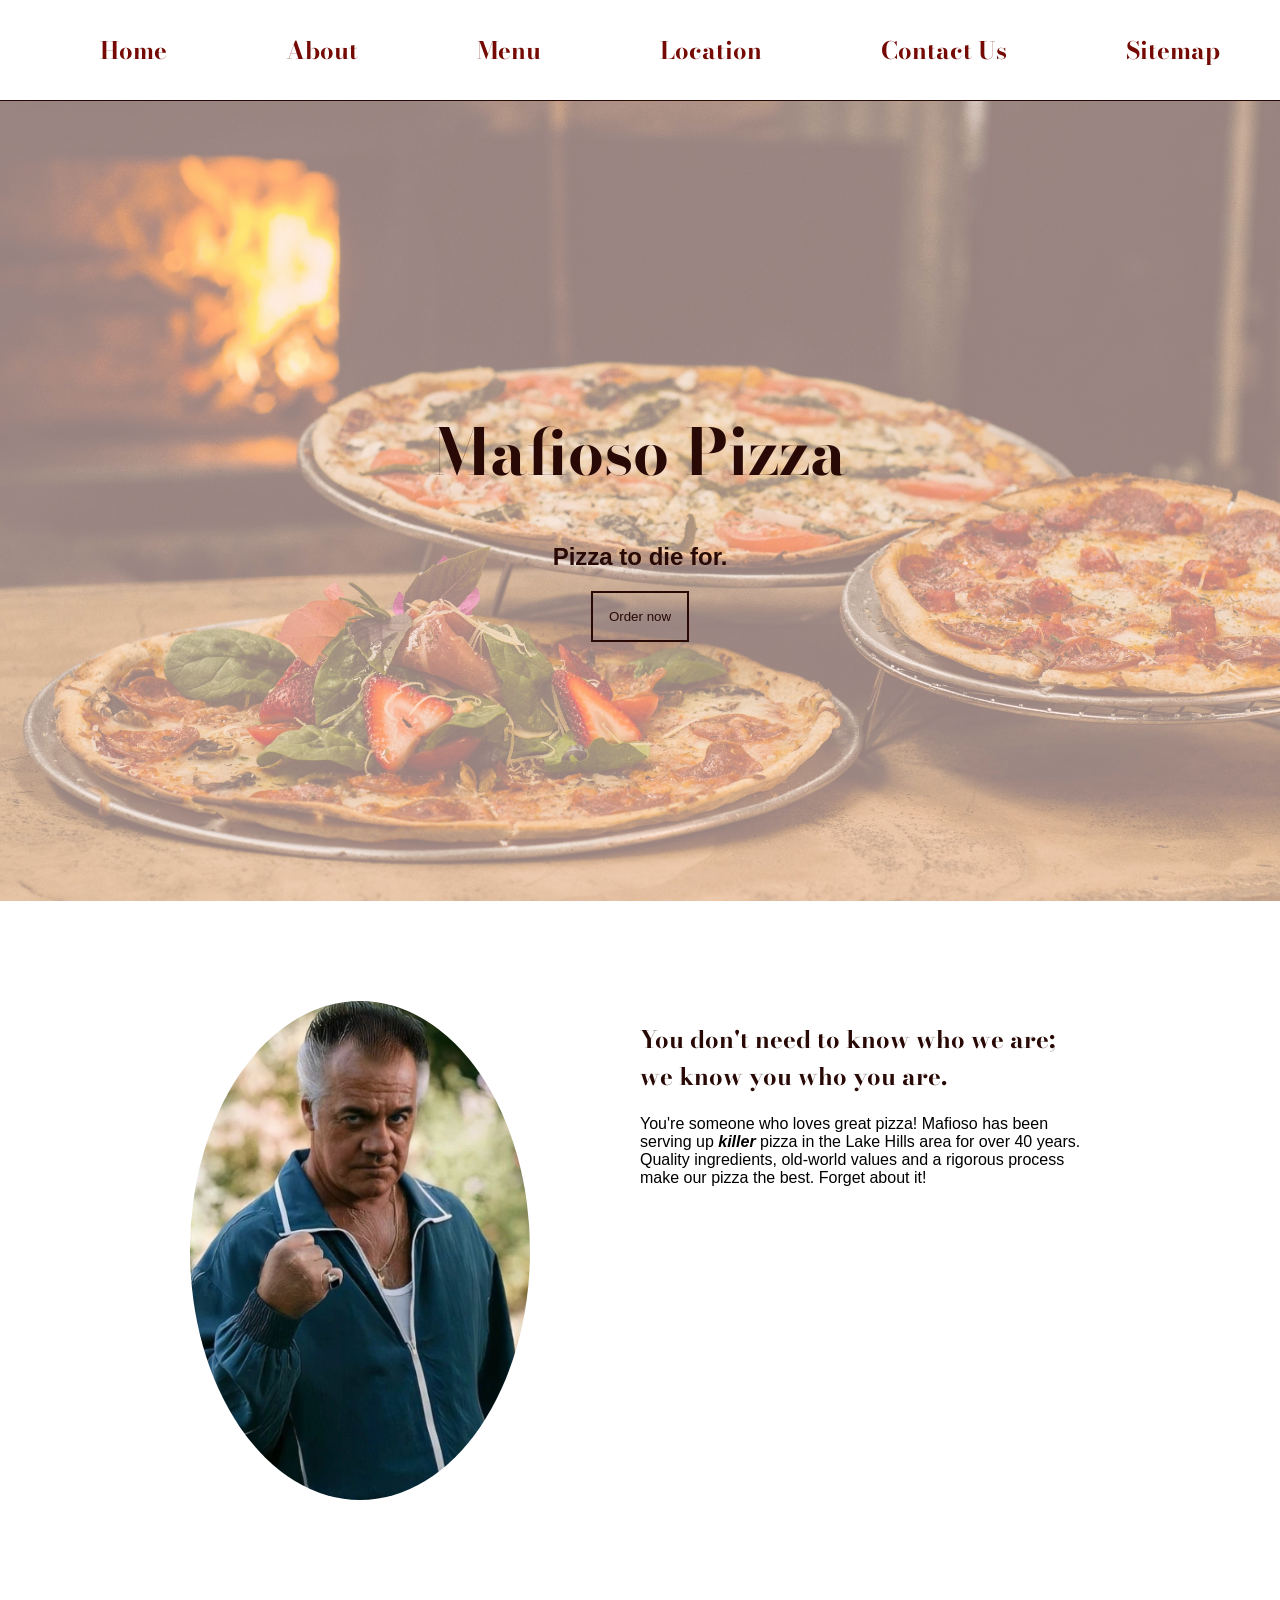
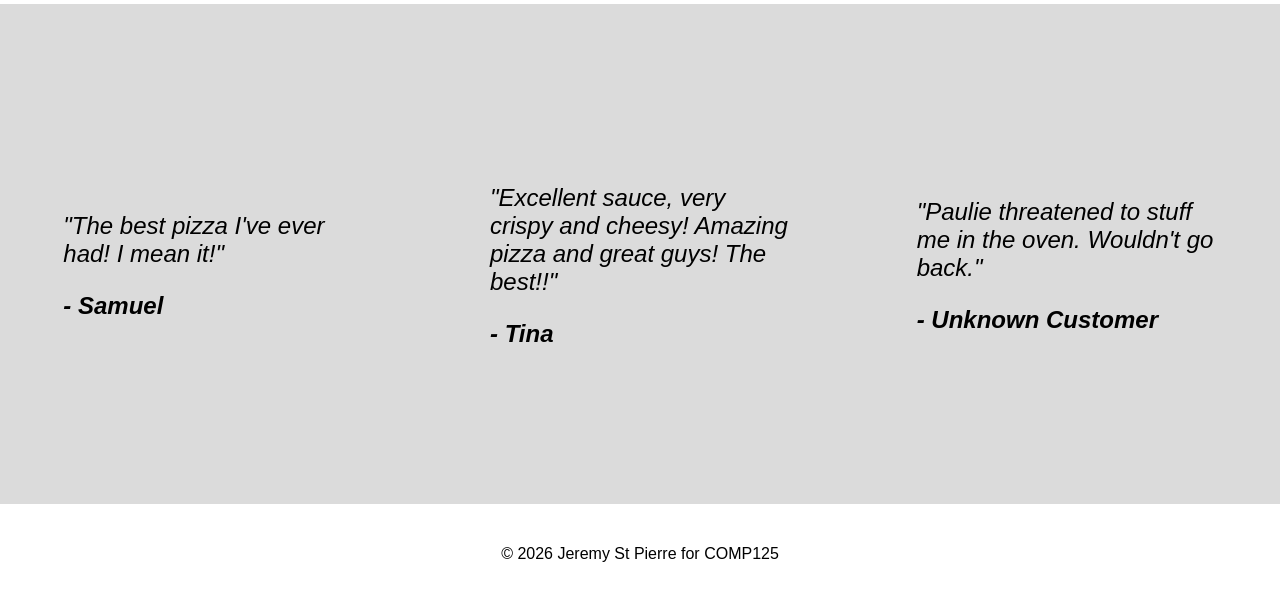
==== index.html @ f8240bcf "first commit" ====
<!DOCTYPE html>
<html lang="en">
<head>
    <!-- 

    Author: Jeremy St Pierre #301540695 

    -->
    <meta charset="UTF-8">
    <meta name="viewport" content="width=device-width, initial-scale=1.0">
    <title>Mafioso Pizza</title>
    <link rel="stylesheet" type="text/css" href="main.css" />
    <link rel="preconnect" href="https://fonts.googleapis.com">
    <link rel="preconnect" href="https://fonts.gstatic.com" crossorigin>
    <link href="https://fonts.googleapis.com/css2?family=Bodoni+Moda:ital,opsz,wght@0,6..96,500;1,6..96,500&display=swap" rel="stylesheet">
</head>
<body>
    <nav>
        <ul id="navbar">
            <div><li class="bodoni"><a href="index.html">Home</a></li></div>
            <div><li class="bodoni"><a href="about.html">About</a></li></div>
            <div><li class="bodoni dropdown"><a href="#">Menu</a>
                <ul class="dropdown-content">
                    <li class="dropdown-link"><a href="menulist.html">Menu List</a></li>
                    <li class="dropdown-link"><a href="order.html">Order Now</a></li>
                    <li class="dropdown-link"><a href="calendar.html">Calendar</a></li>                
                </ul>
            </li></div>
            <div><li class="bodoni"><a href="location.html">Location</a></li></div>
            <div><li class="bodoni"><a href="contact.html">Contact Us</a></li></div>
            <div><li class="bodoni"><a href="sitemap.html">Sitemap</a></li></div>
        </ul>
    </nav>
    <header>
        <div id="header-inner">
            <div>
                <h1 class="bodoni"> Mafioso Pizza</h1>
                <h2>Pizza to die for.</h2>
                <a href="order.html"><button>Order now</button></a>
            </div>
        </div>
    </header>
    <main>
        <section id="statement">
            <div><img src="images/paulie.webp"></div>
            <div>
                <h2 class="bodoni dr">You don't need to know who we are; we know you who you are.</h2>
                <p>You're someone who loves great pizza! Mafioso has been serving up <i><b>killer</b></i> pizza in the Lake Hills area for over 40 years. Quality ingredients, old-world values and a rigorous process make our pizza the best. Forget about it!</p>
            </div>
        </section>
        <section id="reviews">
            <div class="review">
                <span><p>"The best pizza I've ever had! I mean it!"</p><b> - Samuel</b></span>
            </div>
            <div class="review">
                <span><p>"Excellent sauce, very crispy and cheesy! Amazing pizza and great guys! The best!!"</p><b> - Tina</b></span>
            </div>
            <div class="review">
                <span><p>"Paulie threatened to stuff me in the oven. Wouldn't go back."</p><b> - Unknown Customer</b></span>
            </div>
        </section>
    </main>
    <footer>
        <p>&copy; 2026 Jeremy St Pierre for COMP125</p>
    </footer>
</body>
</html>
---- main.css ----
body {
    margin: 0px;
    padding: 0px;
    font-family:Verdana, Geneva, Tahoma, sans-serif;
}

.bodoni {
  font-family: "Bodoni Moda", serif;
  font-optical-sizing: auto;
  font-weight: 700;
  font-style: normal;
}

.dr {
    color:#280905;
}
nav {
    display: flex;
    flex-direction: row;
    width: 100%;
    height: 100px;
    margin: 0px auto;
    border-bottom: 1px solid #280905;
}

#navbar {
    list-style-type: none;
    margin: 0px auto;
    display: flex;
    flex-direction: row;
    justify-content: space-around;
    align-items: center;
    width: 100%;
    font-size: 24px;
}

#navbar a {
    color: #740A03;
    text-decoration: none;
    size: 24px;
}

#navbar a:hover {
    text-decoration: underline;
    margin: 0px auto;
}

.dropdown {
    position: relative;
}

.dropdown-content {
    display: none;
    background-color: #FFF;
    color: #280905;
    list-style-type: none;
    width: 300%;
}

.dropdown-content li {
    padding: 8px;
}
.dropdown-li:hover {
    background-color: #DBDBDB
}

.dropdown:hover .dropdown-content {
    display: block;
    position: absolute;
}

header {
    margin: 0px auto;
    padding: 0px;
    width: 100%;
    height: 800px;
    background-image: url("images/pizza.jpg");
    background-size: cover;

}

header h1 {
font-size: 64px;
}

#header-inner{
    margin: 0px auto;
    width: 100%;
    height: 100%;
    background-color: rgba(255,229,229,0.5);
    color: #280905;
    text-align: center;
    display: flex;
    justify-content: center;
    align-items: center;
}

#header-inner button {
    background: none;
    color:#280905;
    border: 2px solid #280905;
    margin: 0px auto;
    padding: 16px;
    text-align: center;

}

#statement {
    width: 900px;
    margin: 100px auto;
    display: flex;
    flex-direction: row;
    justify-content: space-between;
}
#statement div {
    width: 50%;
}
#statement img {
    border-radius: 50%;
}

#reviews {
    display: flex;
    flex-direction: row;
    justify-content: space-around;
    align-items: center;
    background-color: #DBDBDB;
    height:500px;
}

#reviews div {
    width: 300px;
}

#reviews span {
    font-size: 24px;
    font-style: italic;
}

#reviews b {
    font-style: none;
    font-weight: bold;
}

#pizzaman, #location, #contact {
    margin: 0px auto;
    padding: 64px;
    display: flex;
    flex-direction: row;
    justify-content: space-around;
}

#pizzaman div, #location div, #contact div {
    width: 50%;
    margin: 0px auto;
}
.spice{
    width: 35%;
    border: 1px solid #280905;
    box-shadow: 10px 10px 8px rgba(40, 9, 5, 0.5);
}

#location {
    text-align: center;
}

input {
    width: 800px;
    padding: 8px;
    background-color: #DBDBDB;
    border: none;
    display: block;
}

textarea {
    width: 800px;
    height: 400px;
    padding: 8px;
    background-color: #DBDBDB;
    border: none;
}

.submit-button {
    background: none;
    border: 1px solid #280905;
    padding: 8px;
    width: 200px;
}

label {
    color:#280905;
    font-size:12px;
}

footer {
    margin: 0px;
    padding: 0px;
    height: 100px;
    text-align: center;
    display: flex;
    flex-direction: column;
    justify-content: center;
}

#orderform {
    width: 1200px;
    margin: 32px auto;

}

.order-row {
    display: flex;
    flex-direction: row;
    color: #280905;
    padding: 12px;
    justify-content: space-between;
}

.order-column1 {
    width: 50%;
}

.order-column2, .order-column3 {
    width: 25%;
}

.even {
    background-color: #DBDBDB;
}
h1 {
    text-align: center;
}
.add-button {
    border: 1px solid #740A03;
    color:#740A03;
    padding: 4px;
    background: none;
}
.add-button:hover {
    box-shadow: 2px 2px 2px #280905;
}

.add-button:active {
    background-color: #280905;
}
.order-item {
    font-size: 0.8rem;
    font-weight: bold;
}
#total {
    text-decoration: underline;
    color: #740A03;
}

#menu {
    display: flex;
    flex-direction: row;
    flex-wrap: wrap;
    width: 1200px;
    margin: 0px auto;
    justify-content: space-around;
}

.menu-card {
    margin: 32px 32px;
    width: 300px;
    height: 400px;
    box-shadow: 8px 8px 8px rgba(40, 9, 5, 0.5);
    background-size: cover;
    display: flex;
    flex-direction: column;
    justify-content: space-around;
    text-align: center;
}

.menu-card p, .menu-card span {
    margin: 0px auto;
    width: 80%;
    padding: 4px;
    background-color: #E6501B;
}

.menu-price {
    font-size: 1.2rem;
    text-decoration: underline;
}

#sitemap, #credits {
    font-size: 1.4em;
    width: 1200px;
    margin: 0px auto;
}
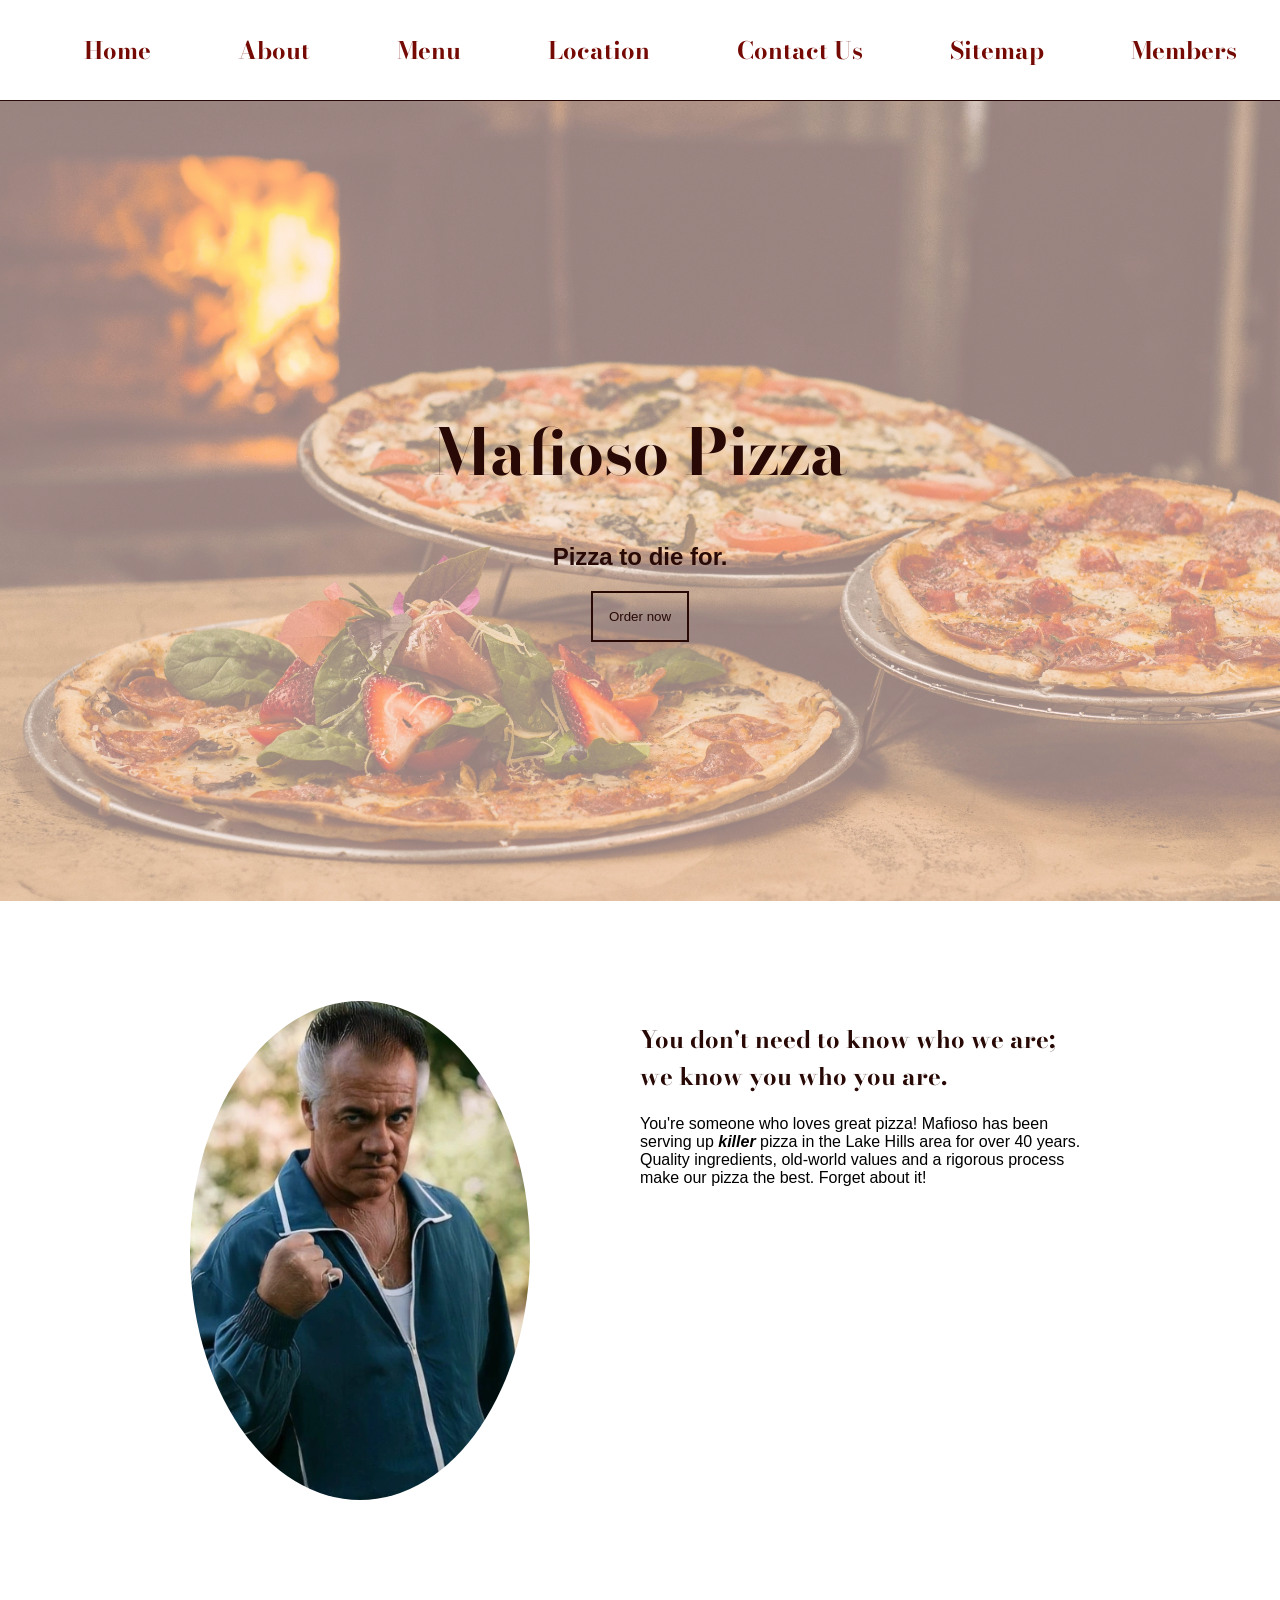
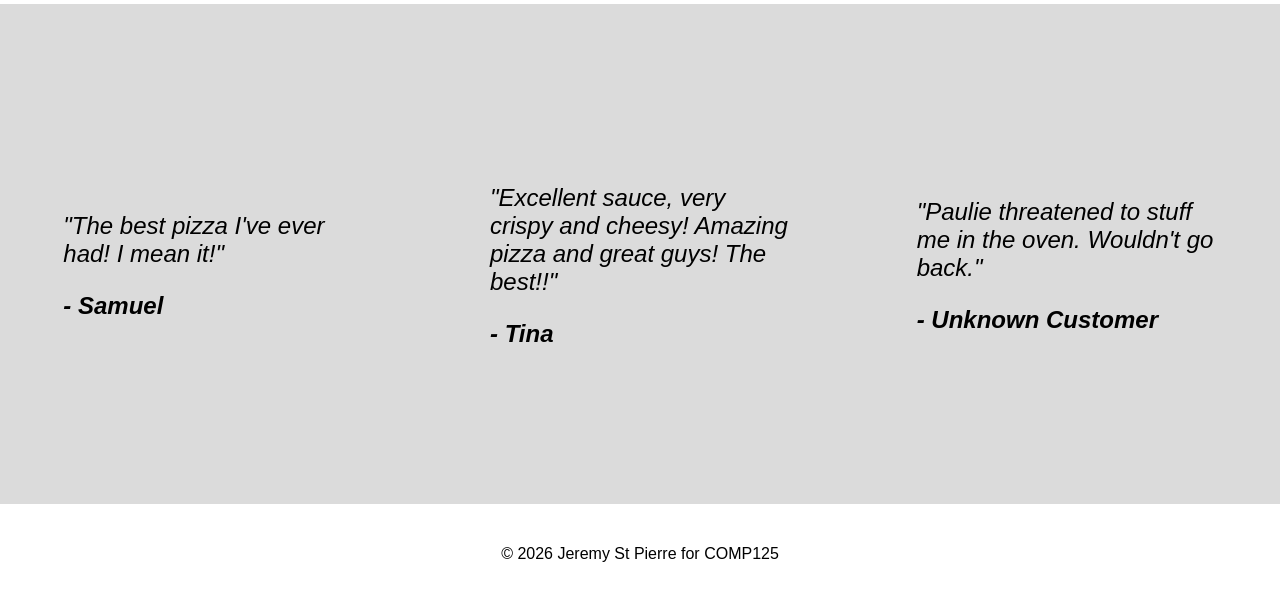
==== commit 702b967a: "assignment 4" ====
--- a/index.html
+++ b/index.html
@@ -29,6 +29,7 @@
             <div><li class="bodoni"><a href="location.html">Location</a></li></div>
             <div><li class="bodoni"><a href="contact.html">Contact Us</a></li></div>
             <div><li class="bodoni"><a href="sitemap.html">Sitemap</a></li></div>
+            <div><li class="bodoni"><a href="assignment4.html">Members</a></li></div>
         </ul>
     </nav>
     <header>
--- a/main.css
+++ b/main.css
@@ -289,4 +289,42 @@
     font-size: 1.4em;
     width: 1200px;
     margin: 0px auto;
+}
+
+/* calendar css BEGINS HERE */
+#month-name {
+    color: #740A03;
+}
+#calendar {
+    width: 1200px;
+    margin: 32px auto;
+    height: 800px;
+}
+
+.week {
+    width: 100%;
+    height: 20%;
+    display: flex;
+    flex-direction: row;    
+}
+
+.day {
+    width: 15%;
+    height: 100%;
+    border: 1px solid #280905;
+    display: flex;
+    flex-direction: column;
+}
+
+.date-header {
+    color:#740A03;
+    font-style: italic;
+    margin: 0px auto;
+    text-align: center;
+}
+
+.cal-order {
+    margin: auto auto;
+    text-align: center;
+    font-size: 0.8em;
 }
